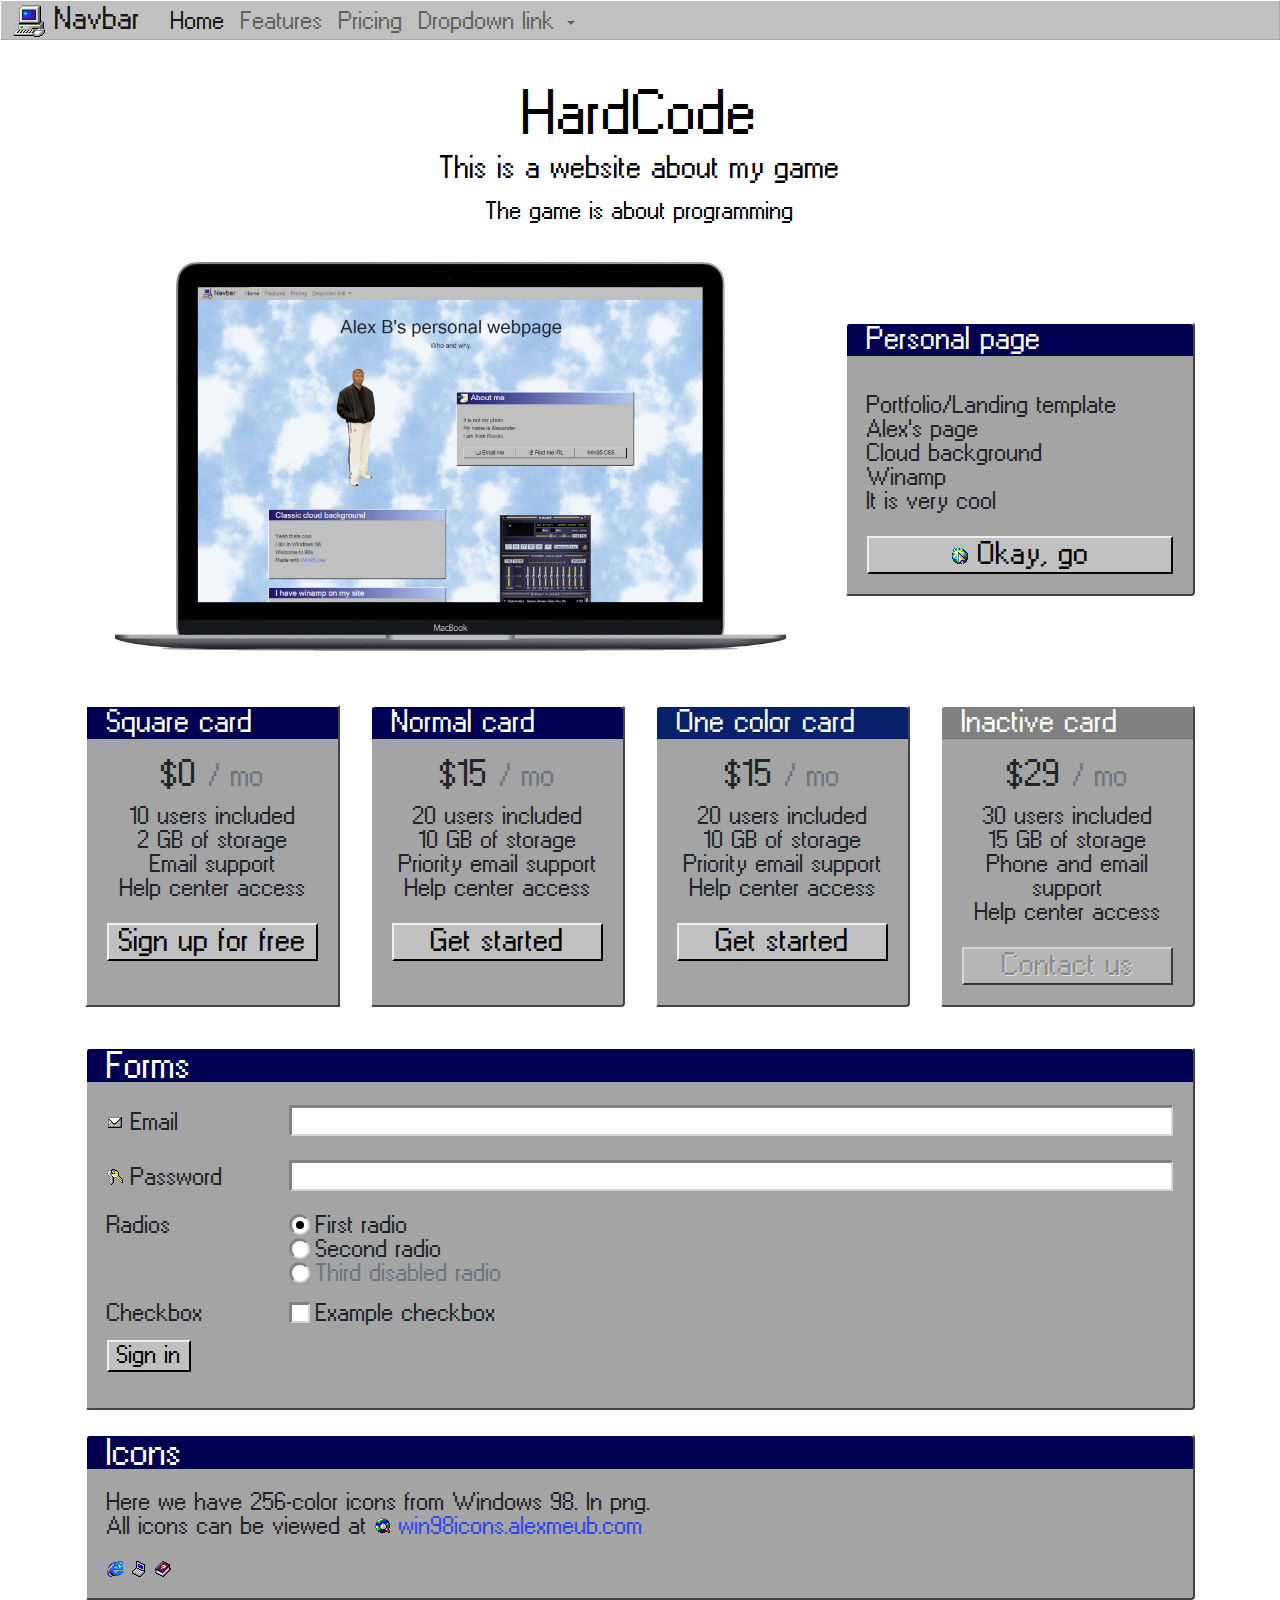
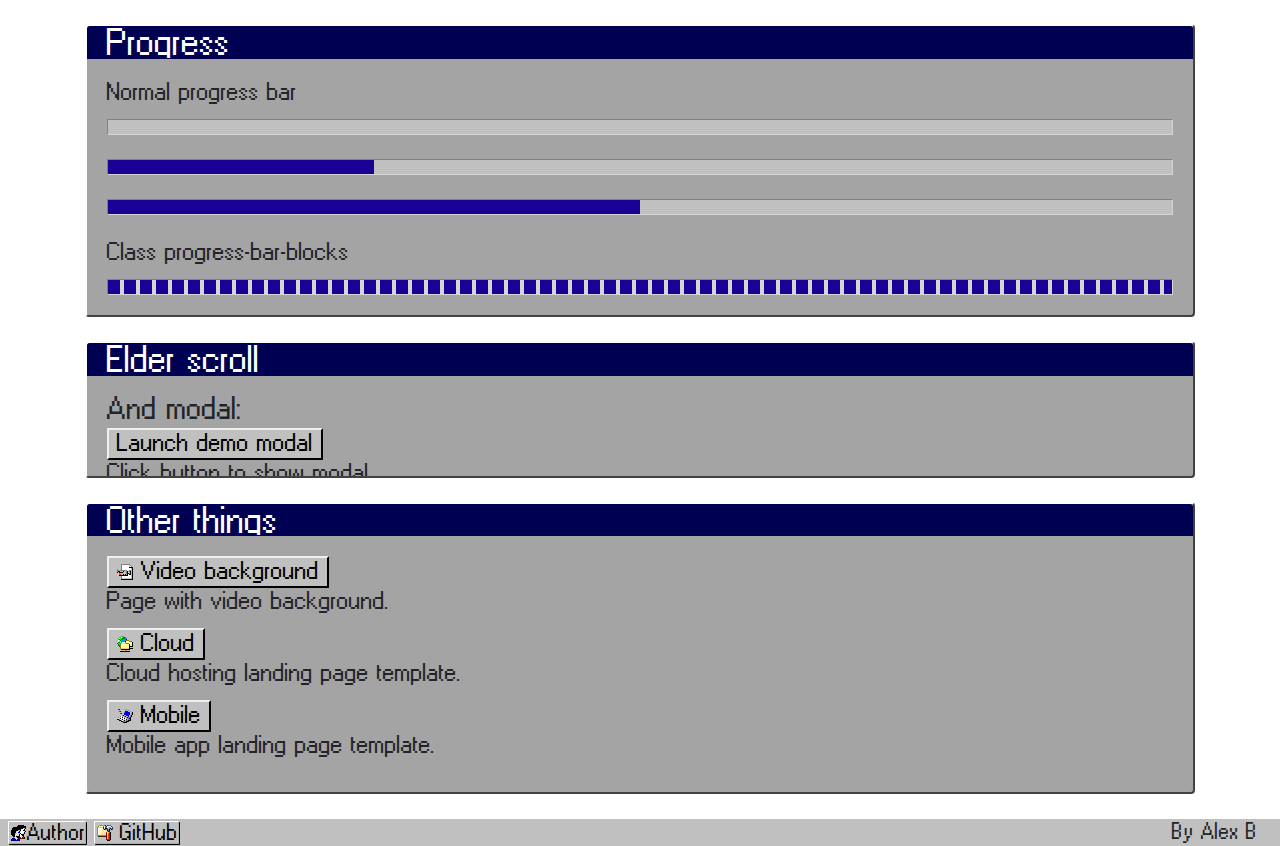
==== index.html @ d12cd376 "Began the creation" ====
<!DOCTYPE html>
<html lang="en" dir="ltr">

<head>
    <meta charset="utf-8">
    <title>HardCode</title>
    <meta name="viewport" content="width=device-width, minimum-scale=1.0" />
    <meta author="Alex B" />
    <meta property="og:image" content="assets/preview.png" />

    <link rel="shortcut icon" href="assets/icons/computer-3.png" type="image/png">

    <link rel="stylesheet" href="https://stackpath.bootstrapcdn.com/bootstrap/4.4.1/css/bootstrap.min.css" integrity="sha384-Vkoo8x4CGsO3+Hhxv8T/Q5PaXtkKtu6ug5TOeNV6gBiFeWPGFN9MuhOf23Q9Ifjh" crossorigin="anonymous">

    <link rel="stylesheet" type="text/css" href="assets/win95.css">


</head>

<body class="windows-scrollbar">

    <!-- Navbar -->
    <nav class="navbar navbar-expand-lg navbar-light navbar-95 ">
        <a class="navbar-brand" href="#">
            <img src="assets/icons/computer-3.png"> Navbar</a>
        <button class="navbar-toggler" type="button" data-toggle="collapse" data-target="#navbarNavDropdown" aria-controls="navbarNavDropdown" aria-expanded="false" aria-label="Toggle navigation">
            <span class="navbar-toggler-icon"></span>
        </button>
        <div class="collapse navbar-collapse" id="navbarNavDropdown">
            <ul class="navbar-nav">
                <li class="nav-item active">
                    <a class="nav-link" href="#">Home <span class="sr-only">(current)</span></a>
                </li>
                <li class="nav-item">
                    <a class="nav-link" href="#">Features</a>
                </li>
                <li class="nav-item">
                    <a class="nav-link" href="#">Pricing</a>
                </li>
                <li class="nav-item dropdown">
                    <a class="nav-link dropdown-toggle" href="#" id="navbarDropdownMenuLink" role="button" data-toggle="dropdown" aria-haspopup="true" aria-expanded="false">
                        Dropdown link
                    </a>
                    <div class="dropdown-menu" aria-labelledby="navbarDropdownMenuLink">
                        <a class="dropdown-item" href="#">Action</a>
                        <a class="dropdown-item" href="#">Another action</a>
                        <a class="dropdown-item" href="#">Something else here</a>
                    </div>
                </li>
            </ul>
        </div>
    </nav>

    <!-- Header -->

    <div class="pricing-header px-3 py-3 pt-md-5 pb-md-4 mx-auto text-center">
        <h1 class="mb-3">HardCode</h1>
        <p class="lead">This is a website about my game</p>
        <p>The game is about programming</p>
    </div>

    <!-- Not header -->

    <div class="container">
        <div class="row mb-5">
            <div class="col-md-8 text-center">
                <img src="assets/macbook-mockup.png" class="img-fluid">
            </div>
            <div class="col-md-4 my-auto">
                <div class="card">
                    <div class="card-header">
                        <h5 class="my-0 font-weight-normal mb-1">Personal page</h5>
                    </div>
                    <div class="card-body">
                        <ul class="list-unstyled mt-3 mb-4">
                            <li>Portfolio/Landing template</li>
                            <li>Alex's page</li>
                            <li>Cloud background</li>
                            <li>Winamp</li>
                            <li>It is very cool</li>
                        </ul>
                        <a href="personal_page.html" class="btn btn-lg btn-block"><img src="assets/icons/internet_connection_wiz-5.png" class="icon-16"> Okay, go</a>
                    </div>
                </div>
            </div>
        </div>
    </div>

    <!-- Bootstrap cards -->

    <div class="container" id="page-content">
        <div class="card-deck mb-3 text-center">
            <div class="card square mb-4">
                <div class="card-header">
                    <h5 class="my-0 font-weight-normal mb-1">Square card</h5>
                </div>
                <div class="card-body">
                    <h1 class="card-title pricing-card-title">$0 <small class="text-muted">/ mo</small></h1>
                    <ul class="list-unstyled mt-3 mb-4">
                        <li>10 users included</li>
                        <li>2 GB of storage</li>
                        <li>Email support</li>
                        <li>Help center access</li>
                    </ul>
                    <button type="button" class="btn btn-lg btn-block btn-outline-primary">Sign up for free</button>
                </div>
            </div>
            <div class="card mb-4">
                <div class="card-header">
                    <h5 class="my-0 font-weight-normal mb-1">Normal card</h5>
                </div>
                <div class="card-body">
                    <h1 class="card-title pricing-card-title">$15 <small class="text-muted">/ mo</small></h1>
                    <ul class="list-unstyled mt-3 mb-4">
                        <li>20 users included</li>
                        <li>10 GB of storage</li>
                        <li>Priority email support</li>
                        <li>Help center access</li>
                    </ul>
                    <button type="button" class="btn btn-lg btn-block btn-primary">Get started</button>
                </div>
            </div>
            <div class="card w95 mb-4">
                <div class="card-header">
                    <h5 class="my-0 font-weight-normal mb-1"> One color card</h5>
                </div>
                <div class="card-body">
                    <h1 class="card-title pricing-card-title">$15 <small class="text-muted">/ mo</small></h1>
                    <ul class="list-unstyled mt-3 mb-4">
                        <li>20 users included</li>
                        <li>10 GB of storage</li>
                        <li>Priority email support</li>
                        <li>Help center access</li>
                    </ul>
                    <button type="button" class="btn btn-lg btn-block btn-primary">Get started</button>
                </div>
            </div>
            <div class="card mb-4">
                <div class="card-header header-inactive">
                    <h5 class="my-0 font-weight-normal mb-1">Inactive card</h5>
                </div>
                <div class="card-body">
                    <h1 class="card-title pricing-card-title">$29 <small class="text-muted">/ mo</small></h1>
                    <ul class="list-unstyled mt-3 mb-4">
                        <li>30 users included</li>
                        <li>15 GB of storage</li>
                        <li>Phone and email support</li>
                        <li>Help center access</li>
                    </ul>
                    <button type="button" class="btn btn-lg btn-block btn-primary" disabled>Contact us</button>
                </div>
            </div>
        </div>
    </div>

    <!-- Forms -->

    <div class="container">
        <div class="card mb-4">
            <div class="card-header">
                <h4 class="my-0 font-weight-normal">Forms</h4>
            </div>
            <div class="card-body">
                <form>
                    <div class="form-group row">
                        <label for="inputEmail3" class="col-sm-2 col-form-label"><img src="assets/icons/envelope_closed-1.png" class="icon-16-4"> Email</label>
                        <div class="col-sm-10">
                            <input type="email" class="form-95" id="inputEmail3">
                        </div>
                    </div>
                    <div class="form-group row">
                        <label for="inputPassword3" class="col-sm-2 col-form-label"><img src="assets/icons/keys-0.png" class="icon-16-4"> Password</label>
                        <div class="col-sm-10">
                            <input type="password" class="form-95" id="inputPassword3">
                        </div>
                    </div>
                    <fieldset class="form-group">
                        <div class="row">
                            <legend class="col-form-label col-sm-2 pt-0">Radios</legend>
                            <div class="col-sm-10">
                                <div class="form-check">
                                    <input class="form-check-input" type="radio" name="gridRadios" id="gridRadios1" value="option1" checked>
                                    <label class="form-check-label" for="gridRadios1">
                                        First radio
                                    </label>
                                </div>
                                <div class="form-check">
                                    <input class="form-check-input" type="radio" name="gridRadios" id="gridRadios2" value="option2">
                                    <label class="form-check-label" for="gridRadios2">
                                        Second radio
                                    </label>
                                </div>
                                <div class="form-check disabled">
                                    <input class="form-check-input" type="radio" name="gridRadios" id="gridRadios3" value="option3" disabled>
                                    <label class="form-check-label" for="gridRadios3">
                                        Third disabled radio
                                    </label>
                                </div>
                            </div>
                        </div>
                    </fieldset>
                    <div class="form-group row">
                        <div class="col-sm-2">Checkbox</div>
                        <div class="col-sm-10">
                            <div class="form-check">
                                <input class="form-check-input" type="checkbox" id="gridCheck1">
                                <label class="form-check-label" for="gridCheck1">
                                    Example checkbox
                                </label>
                            </div>
                        </div>
                    </div>
                    <div class="form-group row">
                        <div class="col-sm-10">
                            <button type="submit" class="btn btn-primary">Sign in</button>
                        </div>
                    </div>
                </form>
            </div>
        </div>
    </div>

    <!-- Icons -->

    <div class="container">
        <div class="card mb-4">
            <div class="card-header">
                <h4 class="my-0 font-weight-normal">Icons</h4>
            </div>
            <div class="card-body">
                <p>Here we have 256-color icons from Windows 98. In png. <br>
                    All icons can be viewed at <a href="https://win98icons.alexmeub.com/"> <img src="assets/icons/search_web-1.png" class="icon-16-4"> win98icons.alexmeub.com</a></p>
                <img src="assets/icons/msie1-4.png">
                <img src="assets/icons/laptop_small-0.png">
                <img src="assets/icons/help_book_cool-1.png">
            </div>
        </div>
    </div>

    <!-- Progress -->

    <div class="container">
        <div class="card mb-4">
            <div class="card-header">
                <h4 class="my-0 font-weight-normal">Progress</h4>
            </div>
            <div class="card-body">
                <p>Normal progress bar</p>
                <div class="progress card">
                    <div class="progress-bar" role="progressbar" aria-valuenow="0" aria-valuemin="0" aria-valuemax="100"></div>
                </div>
                <br>
                <div class="progress">
                    <div class="progress-bar" role="progressbar" style="width: 25%" aria-valuenow="25" aria-valuemin="0" aria-valuemax="100"></div>
                </div>
                <br>
                <div class="progress">
                    <div class="progress-bar " role="progressbar" style="width: 50%" aria-valuenow="50" aria-valuemin="0" aria-valuemax="100"></div>
                </div>
                <br>
                <p>Class progress-bar-blocks</p>
                <div class="progress">
                    <div class="progress-bar progress-bar-blocks" role="progressbar" style="width: 100%" aria-valuenow="100" aria-valuemin="0" aria-valuemax="100"></div>
                </div>
            </div>
        </div>
    </div>

    <div class="container">
        <div class="card mb-4">
            <div class="card-header">
                <h4 class="my-0 font-weight-normal">Elder scroll</h4>
            </div>
            <div class="card-body windows-scrollbar" style="overflow-y: scroll; height:100px;">
                <h5>And modal:</h5>
                <!-- Button trigger modal -->
                <button type="button" class="btn btn-primary" data-toggle="modal" data-target="#exampleModal">
                    Launch demo modal
                </button>
                <p>Click button to show modal.</p>
            </div>
        </div>
    </div>



    <!-- Modal -->
    <div class="modal fade" id="exampleModal" tabindex="-1" role="dialog" aria-labelledby="exampleModalLabel" aria-hidden="true">
        <div class="modal-dialog" role="document">
            <div class="modal-content">
                <div class="modal-header">
                    <h5 class="modal-title" id="exampleModalLabel">Modal title</h5>
                    <button type="button" class="btn" data-dismiss="modal" aria-label="Close">
                        <span aria-hidden="true">&times;</span>
                    </button>
                </div>
                <div class="modal-body">
                    <img src="assets/confused_travolta.gif" class="img-fluid">
                </div>
                <div class="modal-footer">
                    <button type="button" class="btn btn-primary" data-dismiss="modal">Close</button>
                    <button type="button" class="btn btn-primary">Save changes</button>
                </div>
            </div>
        </div>
    </div>

    <!-- OTHER-->
    <div class="container">
        <div class="card mb-4">
            <div class="card-header">
                <h4 class="my-0 font-weight-normal">Other things</h4>
            </div>
            <div class="card-body">
                
                <a class="btn btn-primary " href="video-background.html">
                    <img src="assets/icons/video_-0.png" class="icon-16"> Video background
                </a>
                <p>Page with video background.</p>
				
				<a class="btn btn-primary " href="cloud.html">
                    <img src="assets/icons/world_network_directories-1.png" class="icon-16"> Cloud
                </a>
                <p>Cloud hosting landing page template.</p>
				
				<a class="btn btn-primary " href="mobile.html">
                    <img src="assets/icons/laptop_infrared-2.png" class="icon-16"> Mobile
                </a>
                <p>Mobile app landing page template.</p>
				

            </div>
        </div>
    </div>



    <!-- Footer -->
    <footer class="taskbar">
        <div class="row" style="margin-right: 0px;">
            <div class="col-8">
                <a href="//alex-b.me" class="btn start-button"><img src="assets/icons/users-1.png" class="icon-16">Author</a>
                <a href="https://github.com/AlexBSoft/win95.css" class="btn start-button"><img src="assets/icons/directory_folder_options-5.png" class="icon-16"> GitHub</a>
            </div>
            <div class="col-4 time">By Alex B</div>
        </div>

    </footer>

    <!-- Scripts -->
    <script src="https://code.jquery.com/jquery-3.4.1.slim.min.js" integrity="sha384-J6qa4849blE2+poT4WnyKhv5vZF5SrPo0iEjwBvKU7imGFAV0wwj1yYfoRSJoZ+n" crossorigin="anonymous"></script>
    <script src="https://cdn.jsdelivr.net/npm/popper.js@1.16.0/dist/umd/popper.min.js" integrity="sha384-Q6E9RHvbIyZFJoft+2mJbHaEWldlvI9IOYy5n3zV9zzTtmI3UksdQRVvoxMfooAo" crossorigin="anonymous"></script>
    <script src="https://stackpath.bootstrapcdn.com/bootstrap/4.4.1/js/bootstrap.min.js" integrity="sha384-wfSDF2E50Y2D1uUdj0O3uMBJnjuUD4Ih7YwaYd1iqfktj0Uod8GCExl3Og8ifwB6" crossorigin="anonymous"></script>
</body>

</html>
---- assets/win95.css ----
/*

    WIN95.CSS
    https://github.com/AlexBSoft/win95.css
    Author: Alex B (alex-b.me)
    License: MIT

    Version: 1.2.0
    06.12.2020

*/
html {
  position: relative;
  min-height: 100%;
}

/* 

Choosing a custom font

*/

@font-face {
    font-family: "RetroWin98";
    src: url("RetroWin98.woff") format("woff"),
         url("RetroWin98.woff2") format("woff2");
}
/*

Body styles

*/
body {
    /* font-family: "MS Sans Serif",Tahoma,Verdana,Segoe,sans-serif;  */
    font-family: "RetroWin98";
    
    background: rgb(255, 255, 255);
    color: rgb(0, 0, 0);
    padding-bottom: 28px;
}
.bg-cloud{
    background-image: url(clouds2.jpg);
    color:#212529;
}

/*

Link color

*/
a {
    color:#2d49eb;
    
}

/*

Header

*/
header {
  position: relative;
  background-color: black;
  height: 100vh;
  min-height: 25rem;
  width: 100%;
  overflow: hidden;
}
header video {
  position: absolute;
  top: 50%;
  left: 50%;
  min-width: 100%;
  min-height: 100%;
  width: auto;
  height: auto;
  z-index: 0;
  -ms-transform: translateX(-50%) translateY(-50%);
  -moz-transform: translateX(-50%) translateY(-50%);
  -webkit-transform: translateX(-50%) translateY(-50%);
  transform: translateX(-50%) translateY(-50%);
}
header .container {
  position: relative;
  z-index: 2;
}
/*

Scrollbar (only chrome & safari)

*/
::-webkit-scrollbar {
  width: 12px;
}
::-webkit-scrollbar-button:end:increment,::-webkit-scrollbar-button:start:decrement {
    display: block
}
::-webkit-scrollbar-button:vertical:end:decrement,::-webkit-scrollbar-button:vertical:start:increment {
    display: none
}
::-webkit-scrollbar-button:vertical:increment {
    width: 18px;
    background: silver url(combo.png) no-repeat 50%;
    height: 18px;
    margin: 1px 1px 1px 10px;
    -webkit-transform: rotateX(-90deg);
    transform: rotateX(-90deg);
    -webkit-transform: rotateY(-90deg);
    transform: rotateY(-90deg);
    border: 1px outset #fff;
    border-shadow: 1px 1px #000;
}
::-webkit-scrollbar-button:vertical:decrement {
    width: 11px;
    background: silver url(comboup.png) no-repeat 50%;
    height: 16px;
    margin: 1px 1px 1px 10px;
    transform: rotateX(180deg);
    -webkit-transform: rotateY(180deg);
    border: 1px outset #fff;
    border-shadow: 1px 1px #000
}
::-webkit-scrollbar-track{
    background-image: url(background.bmp)
}
::-webkit-scrollbar-thumb:vertical {
    border: 1px outset #fff;
    border-shadow: 1px 1px #000;
    height: 40px;
    background-color: silver
}
::-webkit-scrollbar-corner:vertical {
    background-color: #000
}
:-webkit-scrollbar-button:start:decrement,::-webkit-scrollbar-button:end:increment {
    display: block
}
::-webkit-scrollbar-button:horizontal:end:decrement,::-webkit-scrollbar-button:horizontal:start:increment {
    display: none
}
::-webkit-scrollbar-button:horizontal:increment {
    background: silver url(comboright.png) no-repeat 50%;
    -webkit-transform: rotateX(-90deg);
    transform: rotateX(-90deg);
    -webkit-transform: rotateY(-90deg);
    transform: rotateY(-90deg)
}
::-webkit-scrollbar-button:horizontal:decrement,::-webkit-scrollbar-button:horizontal:increment {
    width: 18px;
    height: 18px;
    margin: 1px 1px 1px 10px;
    border: 1px outset #fff;
    border-shadow: 1px 1px #000
}
::-webkit-scrollbar-button:horizontal:decrement {
    background: silver url(comboleft.png) no-repeat 50%;
    transform: rotateX(180deg);
    -webkit-transform: rotateY(180deg)
}
::-webkit-scrollbar-track-piece {
    margin: 1px;
}
::-webkit-scrollbar-thumb:horizontal {
    border: 1px outset #fff;
    border-shadow: 1px 1px #000;
    height: 40px;
    background-color: silver
}

/*

    Button styles

*/
.btn{
    border-width: 2px;
    border-style: outset;
    border-color: buttonface;
    border-right-color: #424242;
    border-bottom-color: #424242;
    background: silver;
    color: black;
    padding: 0 0 4px;
    border-radius: 1px;
}
.btn:hover {
    border: 2px inset #fff;
    background: silver;
    color: #424242;
    box-shadow: -1px -1px #000;
}
.btn:focus {
    border: 2px inset #fff !important;
    background: silver;
    color: #424242;
    box-shadow: -1px -1px #000 !important;
    outline: 0 !important;
    background: url(background.bmp);
}
.btn:active {
    border: 2px inset #fff !important;
    color: #424242;
    box-shadow: -1px -1px #000 !important;
    outline: 0 !important;
    background: url(background.bmp);
}

.btn-primary{
    padding-left: 8px;
    padding-right: 8px;
}
button:focus{
    outline: 1px dotted;
}
.btn.disabled,.btn:disabled{
    cursor: default;
    background-color: silver;
    border-style: outset;
    border-color: buttonface;
    border-right-color: #424242;
    border-bottom-color: #424242;
    color: grey;
    text-shadow: 1px 1px #fff;
}

/*

CARDS

*/
.card{
    border: solid;
    border-width: 2px;
    border-bottom-color: #424242;
    border-right-color: #424242;
    border-left-color: #fff;
    border-top-color: #fff;
    background: rgb(164, 164, 164);
    color:#212529;
    
}
.card.square{
    border-radius: 0px;
}
.card.square .card-header{
    border-radius: 0px;
}
.card.w95 .card-header{
    background: #08216b;

    
    /* OR #000082 is better?*/
}
.card-header{
    /* background: -webkit-linear-gradient(left,#08216b,#a5cef7); */
    background: rgb(0, 0, 82);
    color: #fff;
    display: block;
    white-space: nowrap;
    overflow: hidden;
    text-overflow: ellipsis;
    padding-top: 2px;
    padding-bottom: 1px;
    text-align: left;
    
}
.card-header.icon{
    padding-left: 4px;
}
.header-inactive{
    background: gray !important;
}
.card-title{
    font-size: x-large;
    
}

/*

LIST GROUPS

*/
.list-group{
    border: solid;
    border-width: 2px;
    border-bottom-color: #424242;
    border-right-color: #424242;
    border-left-color: #fff;
    border-top-color: #fff;
    background: silver;
    color:#212529;
}
.list-group-item{
    position: relative;
    display: block;
    background: transparent;
    color: #212529;
}
.list-group-item-primary{
    color: white;
    background: -webkit-linear-gradient(left,#08216b,#a5cef7);
}
.list-group-item-action:hover {
    color: #08216b;
}

/*

NAVBAR

*/
.navbar-95{
    
    background: silver;
    margin: 0;
    border: 1px outset #fff;
    min-height: 40px;
    padding: 0 6px;
    color:#212529;
}

.navbar-brand{
    color:#212529;
    padding: 0 6px;
}
.nav-link{
    text-decoration: none;
    display: inline-block;
    padding: 0 9px;
    color:#212529;
}
.dropdown-menu{
    display: none;
    min-width: 119px;
    padding: 0 0 2px;
    margin-left: 12px;
    font-size: 12px;
    list-style-type: none;
    background: silver;
    border: 1.8px outset #fff;
    border-radius: 0;
    -webkit-box-shadow: 1.5px 1.5px #000;
    box-shadow: 1.5px 1.5px #000;
}
.dropdown-item{
    padding: 1px 0 1px 2px;
}
.dropdown-item:hover{
    color:#08216b;
}
.navbar-light .navbar-toggler.collapsed .navbar-toggler-icon {
    width: 32px;
    background: url(icons/directory_closed_cool-5.png);
}
.navbar-light .navbar-toggler .navbar-toggler-icon {
    width: 32px;
    background: url(icons/directory_open_cool-5.png);
}
.navbar-toggler{
    width: auto;
}
/*

FOOTER

*/
.taskbar{
    cursor: default;
    background-color: silver;
    margin: 16px 0 0 0;
    padding: 0 8px;
    position: static;
    bottom: 0;
    border-top: 2px outset #fff;
    z-index: 228;
    width: 100%;
    margin-right: 0px;
    position: absolute;
    bottom: 0;
}
.taskbar .start-button {
    cursor: default;
    display: inline-block;
    border: 1px outset #fff;
    padding: 0 0 0 2px;
    box-shadow: 1px 1px #000;
    margin-bottom: 2px;
    font-size: 14px;
}
.taskbar .time {
    color:#212529;
    margin-top: 2px;
   
    text-align: right;
    font-size: 14px;
    margin-right: 0px;
}
#page-content {
    flex: 1 0 auto;
}
/*

ICONS

*/
.icon-16{
    margin-bottom:2px;
    max-height: 16px;
}
.icon-16-4{
    margin-bottom:4px;
    max-height: 16px;
}
/*

FORMS

*/
.form-95 {
    width: 100%;
    border: 2px inset #d5d5d5;
    color: #424242;
    background: #fff;
    box-shadow: -1px -1px 0 0 #828282;
    margin-top: 4px;
    padding-left:2px;
}
.bootstrap-select,
textarea:focus, 
textarea.form-control:focus, 
input.form-control:focus, 
input[type=text]:focus, 
input[type=password]:focus, 
input[type=email]:focus, 
input[type=number]:focus, 
[type=text].form-control:focus, 
[type=password].form-control:focus, 
[type=email].form-control:focus, 
[type=tel].form-control:focus, 
[contenteditable].form-control:focus {
    outline: 0 !important;
}
input[type="radio"],input[type="checkbox"] {
  position: absolute;
  left: -9999px;
}

.form-check-label::before, .form-check-label::after {
  content: '';
  position: absolute;
  top: 0;
  left: 0;
}
.form-check-label{
    margin-left: 6px;
}


input[type="radio"] + .form-check-label::before,
input[type="radio"] + .form-check-label::after {
  border-radius: 50%;
}

.form-check-label::before {
    height: 20px;
    width:20px;
    top: 3px;
    padding-right: 2px;
    border: 2px inset #d5d5d5;
    background: white;
    box-shadow: -1px -1px 0 0 #828282;
}
input[type="radio"] + .form-check-label::after {
  display: none;
  width: 8px;
  height: 8px;
  margin: 6px;
  top: 3px;
  background: black;
}
input[type="checkbox"] + .form-check-label::after {
    display: none;
    background-image: url("data:image/svg+xml,%3csvg xmlns='http://www.w3.org/2000/svg' viewBox='0 0 8 8'%3e%3cpath fill='%23000' d='M6.564.75l-3.59 3.612-1.538-1.55L0 4.26 2.974 7.25 8 2.193z'/%3e%3c/svg%3e");
    width: 12px;
    height: 12px;
    margin: 4px;  
    top: 3px;
}
input:checked + .form-check-label::after {
  display: block;
}
/*

Progress bar

*/
.progress{
    height: 1rem;
    overflow: hidden;
    font-size: .75rem;
    background-color: silver;
    border-radius: 0rem;
    border: 1px inset #d5d5d5;
    color: #424242;
}
.progress-bar{
    display: -webkit-box;
    display: -ms-flexbox;
    display: flex;
    -webkit-box-orient: vertical;
    -webkit-box-direction: normal;
    -ms-flex-direction: column;
    flex-direction: column;
    -webkit-box-pack: center;
    -ms-flex-pack: center;
    justify-content: center;
    color: #fff;
    text-align: center;
    background-color: #1a0094;
    transition: width .6s ease;
}
.progress-bar-blocks{
    background-image: linear-gradient(90deg,transparent 75%,#d5d5d5 25%);
    background-size: 1rem 1rem;
}

/*

TABS

*/
.tab-content {
    background: silver;
    border: solid;
    border-width: 2px;
    border-bottom-color: #424242;
    border-right-color: #424242;
    border-left-color: #fff;
    border-top-color: silver;
    padding: 1rem 1.4rem;
}
.nav-tabs {
    border-bottom: 2px solid white;
}
.nav-tabs .nav-item {
    position: relative;
    margin-bottom: 0;
    background: #c0c0c0;
    color: black;
    border-top-left-radius: 4px;
    border-top-right-radius: 4px;
    border-right: 1px solid #5A5A5A;
    box-sizing: border-box;
}
.nav-tabs .nav-item .nav-link {
    color: black;
    padding: .2rem 1.8rem;
    box-sizing: border-box;
    transform: none;
}
.nav-tabs .nav-item .nav-link.active {
    position: relative;
    background: #c0c0c0;
}
.nav-tabs .nav-item:not(:first-child) .nav-link.active {
    border-left: 1px solid #5A5A5A;
}
.nav-tabs .nav-item:first-child{
    border-left: 2px solid white;
}
.nav-tabs .nav-item .nav-link.active:after {
    content: '';
    display: block;
    width: 100%;
    height: 2px;
    position: absolute;
    left: 0;
    bottom: -2px;
    background: #c0c0c0;
}
.nav-tabs .nav-link {
    border: 0;
    padding: 1rem 1rem;
}

/*

MODAL
TODO: make it draggable;

*/
.modal-content{
    box-shadow: 1px 1px 0 0 #424242;
    border: 1px solid #fff;
    border-right-color: #848484;
    border-bottom-color: #848484;
    background: silver;
    padding: 2px;
}
.modal-header{
    height: 32px;
    background: -webkit-linear-gradient(left,#08216b,#a5cef7)!important;
    color:white;
    padding-top: 0px;
    padding-bottom: 0px;
    padding-left: 6px;
    padding-right: 6px;
}
.modal-header .btn{
    margin-top: 5px;
    padding-bottom: 10px;
    height: 22px;
    width: 22px;
}
.modal-header .btn span{
    position: absolute;
    top: 6px;
    right: 14px;
}
.modal-title{
    padding-top: 2px;
    padding-bottom: 1px;
}
.modal-footer{
    padding: 6px;
}

/*

TABLES

*/
.table{
    background: white;
    border-color: #c0c0c0;
}
.table-bordered{
    border: 1px solid #c0c0c0;
}
.table-bordered td, .table-bordered th {
    border: 1px solid #c0c0c0;
}
.table td, .table th {
    padding: .75rem;
    vertical-align: top;
    border-top: 1px solid #c0c0c0;
}
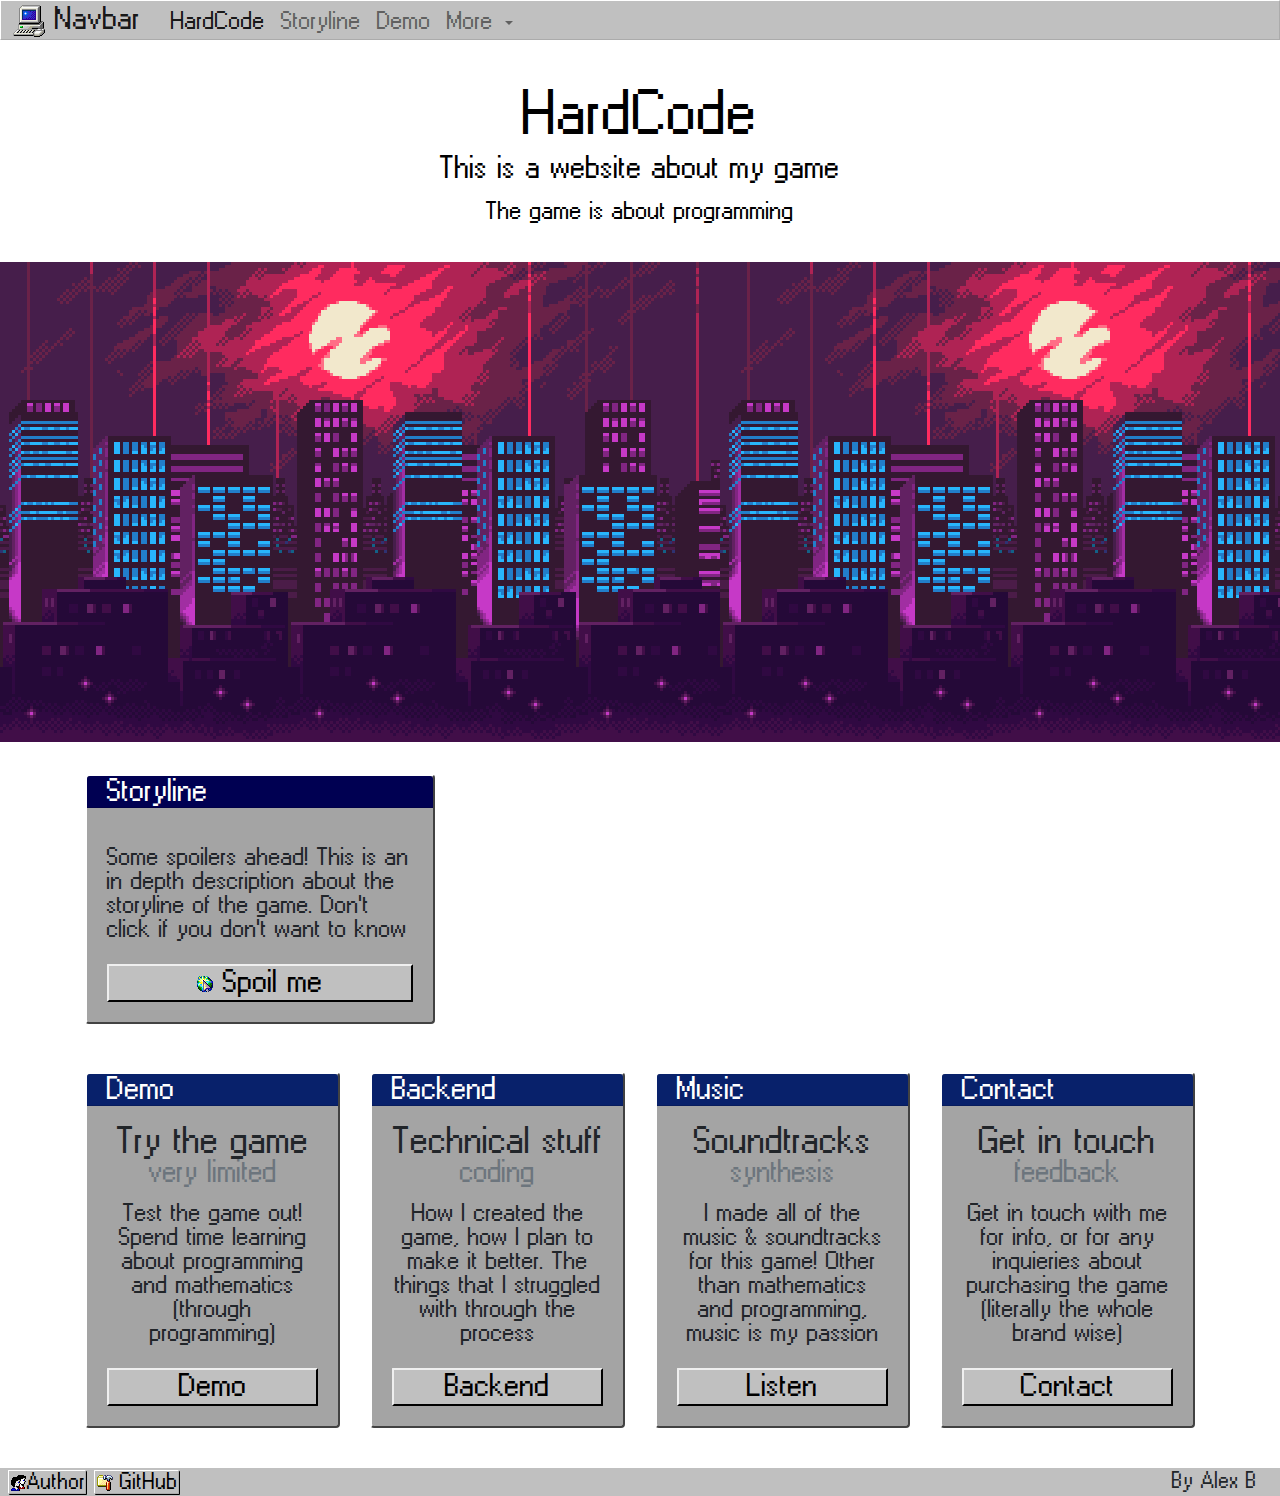
==== commit 15a9d3e6: "update" ====
--- a/index.html
+++ b/index.html
@@ -14,14 +14,13 @@
 
     <link rel="stylesheet" type="text/css" href="assets/win95.css">
 
-
 </head>
 
 <body class="windows-scrollbar">
 
     <!-- Navbar -->
     <nav class="navbar navbar-expand-lg navbar-light navbar-95 ">
-        <a class="navbar-brand" href="#">
+        <a class="navbar-brand" href="index.html">
             <img src="assets/icons/computer-3.png"> Navbar</a>
         <button class="navbar-toggler" type="button" data-toggle="collapse" data-target="#navbarNavDropdown" aria-controls="navbarNavDropdown" aria-expanded="false" aria-label="Toggle navigation">
             <span class="navbar-toggler-icon"></span>
@@ -29,27 +28,29 @@
         <div class="collapse navbar-collapse" id="navbarNavDropdown">
             <ul class="navbar-nav">
                 <li class="nav-item active">
-                    <a class="nav-link" href="#">Home <span class="sr-only">(current)</span></a>
+                    <a class="nav-link" href="index.html">HardCode <span class="sr-only">(current)</span></a>
                 </li>
                 <li class="nav-item">
-                    <a class="nav-link" href="#">Features</a>
+                    <a class="nav-link" href="#">Storyline</a>
                 </li>
                 <li class="nav-item">
-                    <a class="nav-link" href="#">Pricing</a>
+                    <a class="nav-link" href="#">Demo</a>
                 </li>
                 <li class="nav-item dropdown">
                     <a class="nav-link dropdown-toggle" href="#" id="navbarDropdownMenuLink" role="button" data-toggle="dropdown" aria-haspopup="true" aria-expanded="false">
-                        Dropdown link
+                        More
                     </a>
                     <div class="dropdown-menu" aria-labelledby="navbarDropdownMenuLink">
-                        <a class="dropdown-item" href="#">Action</a>
-                        <a class="dropdown-item" href="#">Another action</a>
-                        <a class="dropdown-item" href="#">Something else here</a>
+                        <a class="dropdown-item" href="#">About</a>
+                        <a class="dropdown-item" href="#">Backend</a>
+                        <a class="dropdown-item" href="#">Music</a>
+                        <a class="dropdown-item" href="#">Contact</a>
                     </div>
                 </li>
             </ul>
         </div>
     </nav>
+    
 
     <!-- Header -->
 
@@ -58,31 +59,35 @@
         <p class="lead">This is a website about my game</p>
         <p>The game is about programming</p>
     </div>
-
+    <div class="container-other">
+        <div class="sliding-background"></div>
+    </div>
     <!-- Not header -->
 
     <div class="container">
         <div class="row mb-5">
-            <div class="col-md-8 text-center">
+            <!-- <div class="col-md-8 text-center">
                 <img src="assets/macbook-mockup.png" class="img-fluid">
-            </div>
+            </div> -->
+
             <div class="col-md-4 my-auto">
                 <div class="card">
                     <div class="card-header">
-                        <h5 class="my-0 font-weight-normal mb-1">Personal page</h5>
+                        <h5 class="my-0 font-weight-normal mb-1">Storyline</h5>
                     </div>
                     <div class="card-body">
                         <ul class="list-unstyled mt-3 mb-4">
-                            <li>Portfolio/Landing template</li>
-                            <li>Alex's page</li>
-                            <li>Cloud background</li>
-                            <li>Winamp</li>
-                            <li>It is very cool</li>
+                            <p>
+                                Some spoilers ahead! This is an in depth description
+                                about the storyline of the game. Don't click if you
+                                don't want to know
+                            </p> 
                         </ul>
-                        <a href="personal_page.html" class="btn btn-lg btn-block"><img src="assets/icons/internet_connection_wiz-5.png" class="icon-16"> Okay, go</a>
+                        <a href="storyline.html" class="btn btn-lg btn-block"><img src="assets/icons/internet_connection_wiz-5.png" class="icon-16"> Spoil me</a>
                     </div>
                 </div>
             </div>
+            
         </div>
     </div>
 
@@ -90,250 +95,78 @@
 
     <div class="container" id="page-content">
         <div class="card-deck mb-3 text-center">
-            <div class="card square mb-4">
+
+            <div class="card w95 mb-4">
                 <div class="card-header">
-                    <h5 class="my-0 font-weight-normal mb-1">Square card</h5>
+                    <h5 class="my-0 font-weight-normal mb-1">Demo</h5>
                 </div>
                 <div class="card-body">
-                    <h1 class="card-title pricing-card-title">$0 <small class="text-muted">/ mo</small></h1>
+                    <h1 class="card-title pricing-card-title">Try the game <small class="text-muted">very limited</small></h1>
                     <ul class="list-unstyled mt-3 mb-4">
-                        <li>10 users included</li>
-                        <li>2 GB of storage</li>
-                        <li>Email support</li>
-                        <li>Help center access</li>
+                        <p>
+                            Test the game out! Spend time learning about programming
+                            and mathematics (through programming)
+                        </p>
                     </ul>
-                    <button type="button" class="btn btn-lg btn-block btn-outline-primary">Sign up for free</button>
+                    <a href="storyline.html" class="btn btn-lg btn-block btn-primary">Demo</a>
                 </div>
             </div>
-            <div class="card mb-4">
+
+            <div class="card w95 mb-4">
                 <div class="card-header">
-                    <h5 class="my-0 font-weight-normal mb-1">Normal card</h5>
+                    <h5 class="my-0 font-weight-normal mb-1">Backend</h5>
                 </div>
                 <div class="card-body">
-                    <h1 class="card-title pricing-card-title">$15 <small class="text-muted">/ mo</small></h1>
+                    <h1 class="card-title pricing-card-title">Technical stuff <small class="text-muted">coding</small></h1>
                     <ul class="list-unstyled mt-3 mb-4">
-                        <li>20 users included</li>
-                        <li>10 GB of storage</li>
-                        <li>Priority email support</li>
-                        <li>Help center access</li>
+                        <p>
+                            How I created the game, how I plan to make it better.
+                            The things that I struggled with through the process
+                        </p>
                     </ul>
-                    <button type="button" class="btn btn-lg btn-block btn-primary">Get started</button>
+                    <a href="backend.html" class="btn btn-lg btn-block btn-primary">Backend</a>
                 </div>
             </div>
+
+
             <div class="card w95 mb-4">
                 <div class="card-header">
-                    <h5 class="my-0 font-weight-normal mb-1"> One color card</h5>
+                    <h5 class="my-0 font-weight-normal mb-1">Music</h5>
                 </div>
                 <div class="card-body">
-                    <h1 class="card-title pricing-card-title">$15 <small class="text-muted">/ mo</small></h1>
+                    <h1 class="card-title pricing-card-title">Soundtracks <small class="text-muted">synthesis</small></h1>
                     <ul class="list-unstyled mt-3 mb-4">
-                        <li>20 users included</li>
-                        <li>10 GB of storage</li>
-                        <li>Priority email support</li>
-                        <li>Help center access</li>
+                        <p>
+                            I made all of the music & soundtracks for this game! 
+                            Other than mathematics and programming, music is my passion
+                        </p>
                     </ul>
-                    <button type="button" class="btn btn-lg btn-block btn-primary">Get started</button>
+                    <a href="soundtracks.html" class="btn btn-lg btn-block btn-primary">Listen</a>
                 </div>
             </div>
-            <div class="card mb-4">
-                <div class="card-header header-inactive">
-                    <h5 class="my-0 font-weight-normal mb-1">Inactive card</h5>
+
+
+            <div class="card w95 mb-4">
+                <div class="card-header">
+                    <h5 class="my-0 font-weight-normal mb-1">Contact</h5>
                 </div>
                 <div class="card-body">
-                    <h1 class="card-title pricing-card-title">$29 <small class="text-muted">/ mo</small></h1>
+                    <h1 class="card-title pricing-card-title">Get in touch <small class="text-muted">feedback</small></h1>
                     <ul class="list-unstyled mt-3 mb-4">
-                        <li>30 users included</li>
-                        <li>15 GB of storage</li>
-                        <li>Phone and email support</li>
-                        <li>Help center access</li>
+                        <p>
+                            Get in touch with me for info, or for any
+                            inquieries about purchasing the game 
+                            (literally the whole brand wise) <br>
+                        </p>
                     </ul>
-                    <button type="button" class="btn btn-lg btn-block btn-primary" disabled>Contact us</button>
+                    <a href="contact.html" class="btn btn-lg btn-block btn-primary">Contact</a>
                 </div>
             </div>
-        </div>
-    </div>
-
-    <!-- Forms -->
-
-    <div class="container">
-        <div class="card mb-4">
-            <div class="card-header">
-                <h4 class="my-0 font-weight-normal">Forms</h4>
-            </div>
-            <div class="card-body">
-                <form>
-                    <div class="form-group row">
-                        <label for="inputEmail3" class="col-sm-2 col-form-label"><img src="assets/icons/envelope_closed-1.png" class="icon-16-4"> Email</label>
-                        <div class="col-sm-10">
-                            <input type="email" class="form-95" id="inputEmail3">
-                        </div>
-                    </div>
-                    <div class="form-group row">
-                        <label for="inputPassword3" class="col-sm-2 col-form-label"><img src="assets/icons/keys-0.png" class="icon-16-4"> Password</label>
-                        <div class="col-sm-10">
-                            <input type="password" class="form-95" id="inputPassword3">
-                        </div>
-                    </div>
-                    <fieldset class="form-group">
-                        <div class="row">
-                            <legend class="col-form-label col-sm-2 pt-0">Radios</legend>
-                            <div class="col-sm-10">
-                                <div class="form-check">
-                                    <input class="form-check-input" type="radio" name="gridRadios" id="gridRadios1" value="option1" checked>
-                                    <label class="form-check-label" for="gridRadios1">
-                                        First radio
-                                    </label>
-                                </div>
-                                <div class="form-check">
-                                    <input class="form-check-input" type="radio" name="gridRadios" id="gridRadios2" value="option2">
-                                    <label class="form-check-label" for="gridRadios2">
-                                        Second radio
-                                    </label>
-                                </div>
-                                <div class="form-check disabled">
-                                    <input class="form-check-input" type="radio" name="gridRadios" id="gridRadios3" value="option3" disabled>
-                                    <label class="form-check-label" for="gridRadios3">
-                                        Third disabled radio
-                                    </label>
-                                </div>
-                            </div>
-                        </div>
-                    </fieldset>
-                    <div class="form-group row">
-                        <div class="col-sm-2">Checkbox</div>
-                        <div class="col-sm-10">
-                            <div class="form-check">
-                                <input class="form-check-input" type="checkbox" id="gridCheck1">
-                                <label class="form-check-label" for="gridCheck1">
-                                    Example checkbox
-                                </label>
-                            </div>
-                        </div>
-                    </div>
-                    <div class="form-group row">
-                        <div class="col-sm-10">
-                            <button type="submit" class="btn btn-primary">Sign in</button>
-                        </div>
-                    </div>
-                </form>
-            </div>
-        </div>
-    </div>
-
-    <!-- Icons -->
-
-    <div class="container">
-        <div class="card mb-4">
-            <div class="card-header">
-                <h4 class="my-0 font-weight-normal">Icons</h4>
-            </div>
-            <div class="card-body">
-                <p>Here we have 256-color icons from Windows 98. In png. <br>
-                    All icons can be viewed at <a href="https://win98icons.alexmeub.com/"> <img src="assets/icons/search_web-1.png" class="icon-16-4"> win98icons.alexmeub.com</a></p>
-                <img src="assets/icons/msie1-4.png">
-                <img src="assets/icons/laptop_small-0.png">
-                <img src="assets/icons/help_book_cool-1.png">
-            </div>
-        </div>
-    </div>
-
-    <!-- Progress -->
-
-    <div class="container">
-        <div class="card mb-4">
-            <div class="card-header">
-                <h4 class="my-0 font-weight-normal">Progress</h4>
-            </div>
-            <div class="card-body">
-                <p>Normal progress bar</p>
-                <div class="progress card">
-                    <div class="progress-bar" role="progressbar" aria-valuenow="0" aria-valuemin="0" aria-valuemax="100"></div>
-                </div>
-                <br>
-                <div class="progress">
-                    <div class="progress-bar" role="progressbar" style="width: 25%" aria-valuenow="25" aria-valuemin="0" aria-valuemax="100"></div>
-                </div>
-                <br>
-                <div class="progress">
-                    <div class="progress-bar " role="progressbar" style="width: 50%" aria-valuenow="50" aria-valuemin="0" aria-valuemax="100"></div>
-                </div>
-                <br>
-                <p>Class progress-bar-blocks</p>
-                <div class="progress">
-                    <div class="progress-bar progress-bar-blocks" role="progressbar" style="width: 100%" aria-valuenow="100" aria-valuemin="0" aria-valuemax="100"></div>
-                </div>
-            </div>
-        </div>
-    </div>
-
-    <div class="container">
-        <div class="card mb-4">
-            <div class="card-header">
-                <h4 class="my-0 font-weight-normal">Elder scroll</h4>
-            </div>
-            <div class="card-body windows-scrollbar" style="overflow-y: scroll; height:100px;">
-                <h5>And modal:</h5>
-                <!-- Button trigger modal -->
-                <button type="button" class="btn btn-primary" data-toggle="modal" data-target="#exampleModal">
-                    Launch demo modal
-                </button>
-                <p>Click button to show modal.</p>
-            </div>
-        </div>
-    </div>
 
 
 
-    <!-- Modal -->
-    <div class="modal fade" id="exampleModal" tabindex="-1" role="dialog" aria-labelledby="exampleModalLabel" aria-hidden="true">
-        <div class="modal-dialog" role="document">
-            <div class="modal-content">
-                <div class="modal-header">
-                    <h5 class="modal-title" id="exampleModalLabel">Modal title</h5>
-                    <button type="button" class="btn" data-dismiss="modal" aria-label="Close">
-                        <span aria-hidden="true">&times;</span>
-                    </button>
-                </div>
-                <div class="modal-body">
-                    <img src="assets/confused_travolta.gif" class="img-fluid">
-                </div>
-                <div class="modal-footer">
-                    <button type="button" class="btn btn-primary" data-dismiss="modal">Close</button>
-                    <button type="button" class="btn btn-primary">Save changes</button>
-                </div>
-            </div>
         </div>
     </div>
-
-    <!-- OTHER-->
-    <div class="container">
-        <div class="card mb-4">
-            <div class="card-header">
-                <h4 class="my-0 font-weight-normal">Other things</h4>
-            </div>
-            <div class="card-body">
-                
-                <a class="btn btn-primary " href="video-background.html">
-                    <img src="assets/icons/video_-0.png" class="icon-16"> Video background
-                </a>
-                <p>Page with video background.</p>
-				
-				<a class="btn btn-primary " href="cloud.html">
-                    <img src="assets/icons/world_network_directories-1.png" class="icon-16"> Cloud
-                </a>
-                <p>Cloud hosting landing page template.</p>
-				
-				<a class="btn btn-primary " href="mobile.html">
-                    <img src="assets/icons/laptop_infrared-2.png" class="icon-16"> Mobile
-                </a>
-                <p>Mobile app landing page template.</p>
-				
-
-            </div>
-        </div>
-    </div>
-
-
 
     <!-- Footer -->
     <footer class="taskbar">
--- a/assets/win95.css
+++ b/assets/win95.css
@@ -38,10 +38,7 @@
     color: rgb(0, 0, 0);
     padding-bottom: 28px;
 }
-.bg-cloud{
-    background-image: url(clouds2.jpg);
-    color:#212529;
-}
+
 
 /*
 
@@ -84,6 +81,35 @@
   position: relative;
   z-index: 2;
 }
+
+.bg-cloud{
+    background: url(clouds2.jpg) repeat-x;
+    color:#212529;
+    height: 100%;
+}
+.container-other {
+    overflow: hidden;
+  }
+  
+.sliding-background {
+    background: url("scrolling-background.png") repeat-x;
+    height: 512px;
+    width: 5076px;
+    animation: slide 60s linear infinite;
+
+}
+
+@keyframes slide {
+    0% {
+      transform: translate3d(0, 0, 0);
+    }
+    100% {
+      transform: translate3d(-1692px, 0, 0); /* The image width */
+    }
+}
+
+
+
 /*
 
 Scrollbar (only chrome & safari)
@@ -182,6 +208,7 @@
     color: black;
     padding: 0 0 4px;
     border-radius: 1px;
+
 }
 .btn:hover {
     border: 2px inset #fff;
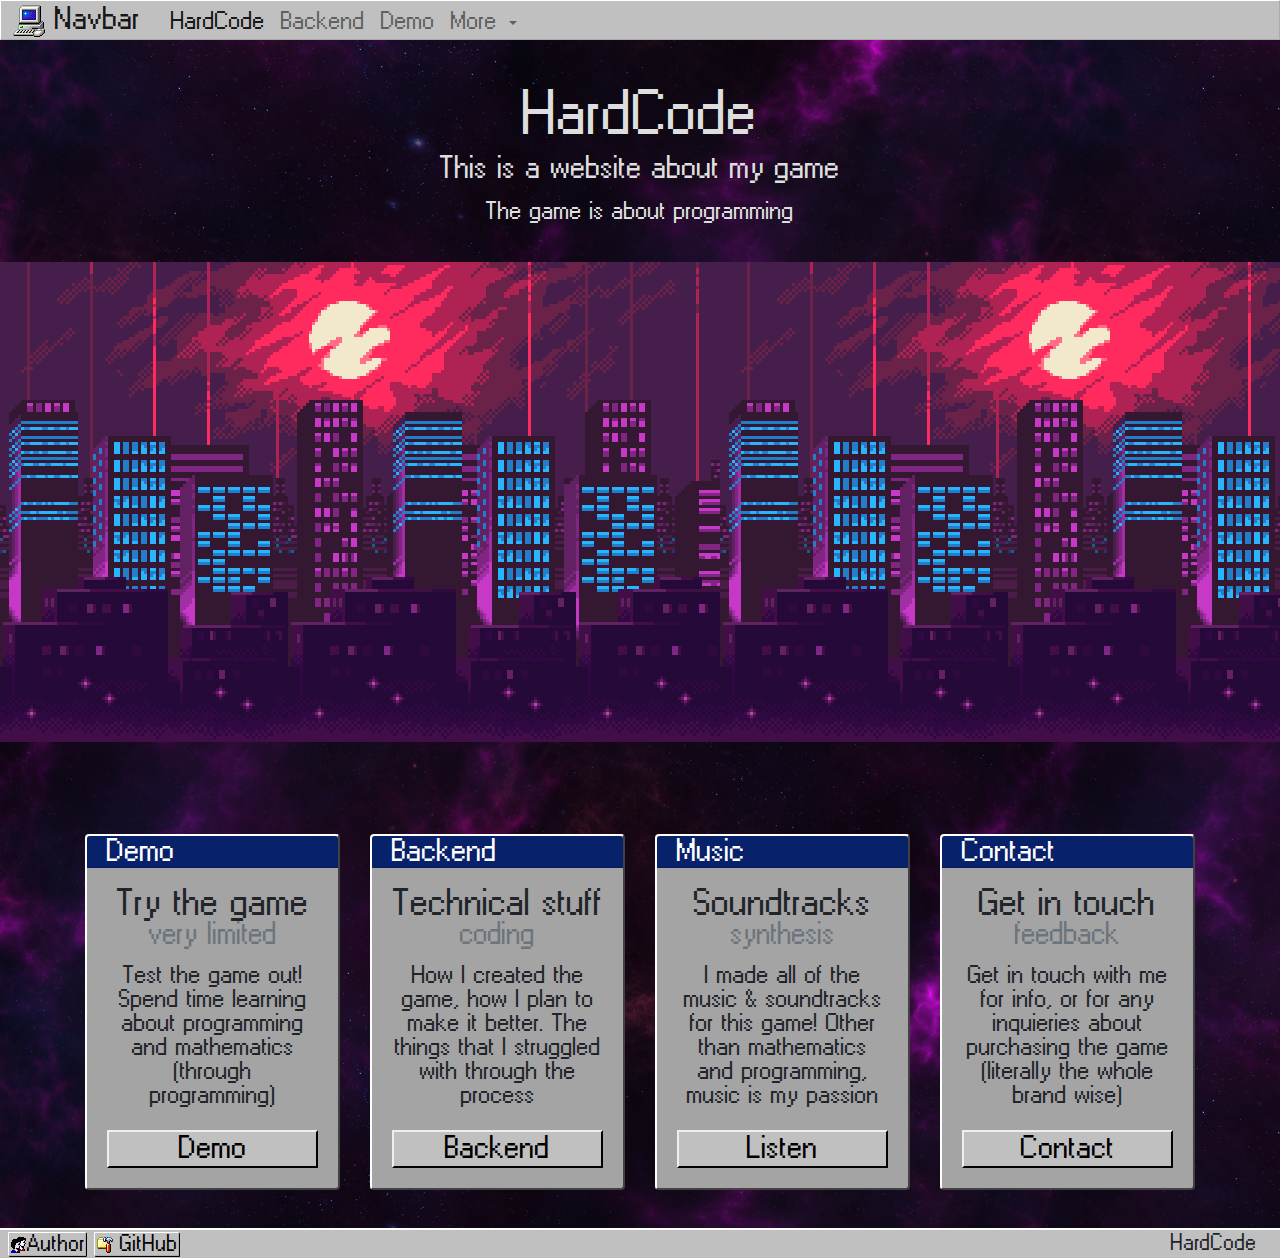
==== commit 5082a29e: "Push" ====
--- a/index.html
+++ b/index.html
@@ -5,7 +5,7 @@
     <meta charset="utf-8">
     <title>HardCode</title>
     <meta name="viewport" content="width=device-width, minimum-scale=1.0" />
-    <meta author="Alex B" />
+    <meta author="Mathew Migliore" />
     <meta property="og:image" content="assets/preview.png" />
 
     <link rel="shortcut icon" href="assets/icons/computer-3.png" type="image/png">
@@ -16,7 +16,7 @@
 
 </head>
 
-<body class="windows-scrollbar">
+<body class="windows-scrollbar bg-nebula">
 
     <!-- Navbar -->
     <nav class="navbar navbar-expand-lg navbar-light navbar-95 ">
@@ -31,20 +31,20 @@
                     <a class="nav-link" href="index.html">HardCode <span class="sr-only">(current)</span></a>
                 </li>
                 <li class="nav-item">
-                    <a class="nav-link" href="#">Storyline</a>
+                    <a class="nav-link" href="backend.html">Backend</a>
                 </li>
                 <li class="nav-item">
-                    <a class="nav-link" href="#">Demo</a>
+                    <a class="nav-link" href="demo.html">Demo</a>
                 </li>
                 <li class="nav-item dropdown">
                     <a class="nav-link dropdown-toggle" href="#" id="navbarDropdownMenuLink" role="button" data-toggle="dropdown" aria-haspopup="true" aria-expanded="false">
                         More
                     </a>
                     <div class="dropdown-menu" aria-labelledby="navbarDropdownMenuLink">
-                        <a class="dropdown-item" href="#">About</a>
-                        <a class="dropdown-item" href="#">Backend</a>
-                        <a class="dropdown-item" href="#">Music</a>
-                        <a class="dropdown-item" href="#">Contact</a>
+                        <a class="dropdown-item" href="about.html">About</a>
+                        <a class="dropdown-item" href="storyline.html">Storyline</a>
+                        <a class="dropdown-item" href="soundtracks.html">Music</a>
+                        <a class="dropdown-item" href="contact.html">Contact</a>
                     </div>
                 </li>
             </ul>
@@ -54,7 +54,7 @@
 
     <!-- Header -->
 
-    <div class="pricing-header px-3 py-3 pt-md-5 pb-md-4 mx-auto text-center">
+    <div class="hardcode-header px-3 py-3 pt-md-5 pb-md-4 mx-auto text-center">
         <h1 class="mb-3">HardCode</h1>
         <p class="lead">This is a website about my game</p>
         <p>The game is about programming</p>
@@ -64,37 +64,11 @@
     </div>
     <!-- Not header -->
 
-    <div class="container">
-        <div class="row mb-5">
-            <!-- <div class="col-md-8 text-center">
-                <img src="assets/macbook-mockup.png" class="img-fluid">
-            </div> -->
-
-            <div class="col-md-4 my-auto">
-                <div class="card">
-                    <div class="card-header">
-                        <h5 class="my-0 font-weight-normal mb-1">Storyline</h5>
-                    </div>
-                    <div class="card-body">
-                        <ul class="list-unstyled mt-3 mb-4">
-                            <p>
-                                Some spoilers ahead! This is an in depth description
-                                about the storyline of the game. Don't click if you
-                                don't want to know
-                            </p> 
-                        </ul>
-                        <a href="storyline.html" class="btn btn-lg btn-block"><img src="assets/icons/internet_connection_wiz-5.png" class="icon-16"> Spoil me</a>
-                    </div>
-                </div>
-            </div>
-            
-        </div>
-    </div>
 
     <!-- Bootstrap cards -->
 
-    <div class="container" id="page-content">
-        <div class="card-deck mb-3 text-center">
+    <div class="container " id="page-content">
+        <div class="card-deck mt-3 mb-3 text-center">
 
             <div class="card w95 mb-4">
                 <div class="card-header">
@@ -172,10 +146,10 @@
     <footer class="taskbar">
         <div class="row" style="margin-right: 0px;">
             <div class="col-8">
-                <a href="//alex-b.me" class="btn start-button"><img src="assets/icons/users-1.png" class="icon-16">Author</a>
-                <a href="https://github.com/AlexBSoft/win95.css" class="btn start-button"><img src="assets/icons/directory_folder_options-5.png" class="icon-16"> GitHub</a>
+                <a href="personal_page.html" class="btn start-button"><img src="assets/icons/users-1.png" class="icon-16">Author</a>
+                <a href="https://github.com/MathewMigliore/HardCodeSite" class="btn start-button"><img src="assets/icons/directory_folder_options-5.png" class="icon-16"> GitHub</a>
             </div>
-            <div class="col-4 time">By Alex B</div>
+            <div class="col-4 time">HardCode</div>
         </div>
 
     </footer>
--- a/assets/win95.css
+++ b/assets/win95.css
@@ -82,13 +82,25 @@
   z-index: 2;
 }
 
+.hardcode-header{
+    color: rgb(222, 222, 222);
+}
+
 .bg-cloud{
     background: url(clouds2.jpg) repeat-x;
     color:#212529;
     height: 100%;
 }
+
+.bg-nebula{
+    background: url(PurpleNebula.png) repeat;
+    color:#212529;
+    height: 100%;
+}
+
 .container-other {
     overflow: hidden;
+    /* position: absolute; */
   }
   
 .sliding-background {
@@ -96,7 +108,6 @@
     height: 512px;
     width: 5076px;
     animation: slide 60s linear infinite;
-
 }
 
 @keyframes slide {
@@ -116,7 +127,7 @@
 
 */
 ::-webkit-scrollbar {
-  width: 12px;
+  width: 24px;
 }
 ::-webkit-scrollbar-button:end:increment,::-webkit-scrollbar-button:start:decrement {
     display: block
@@ -258,6 +269,7 @@
 .card{
     border: solid;
     border-width: 2px;
+
     border-bottom-color: #424242;
     border-right-color: #424242;
     border-left-color: #fff;
@@ -265,6 +277,9 @@
     background: rgb(164, 164, 164);
     color:#212529;
     
+}
+.card-deck{
+    padding-top: 4%;
 }
 .card.square{
     border-radius: 0px;
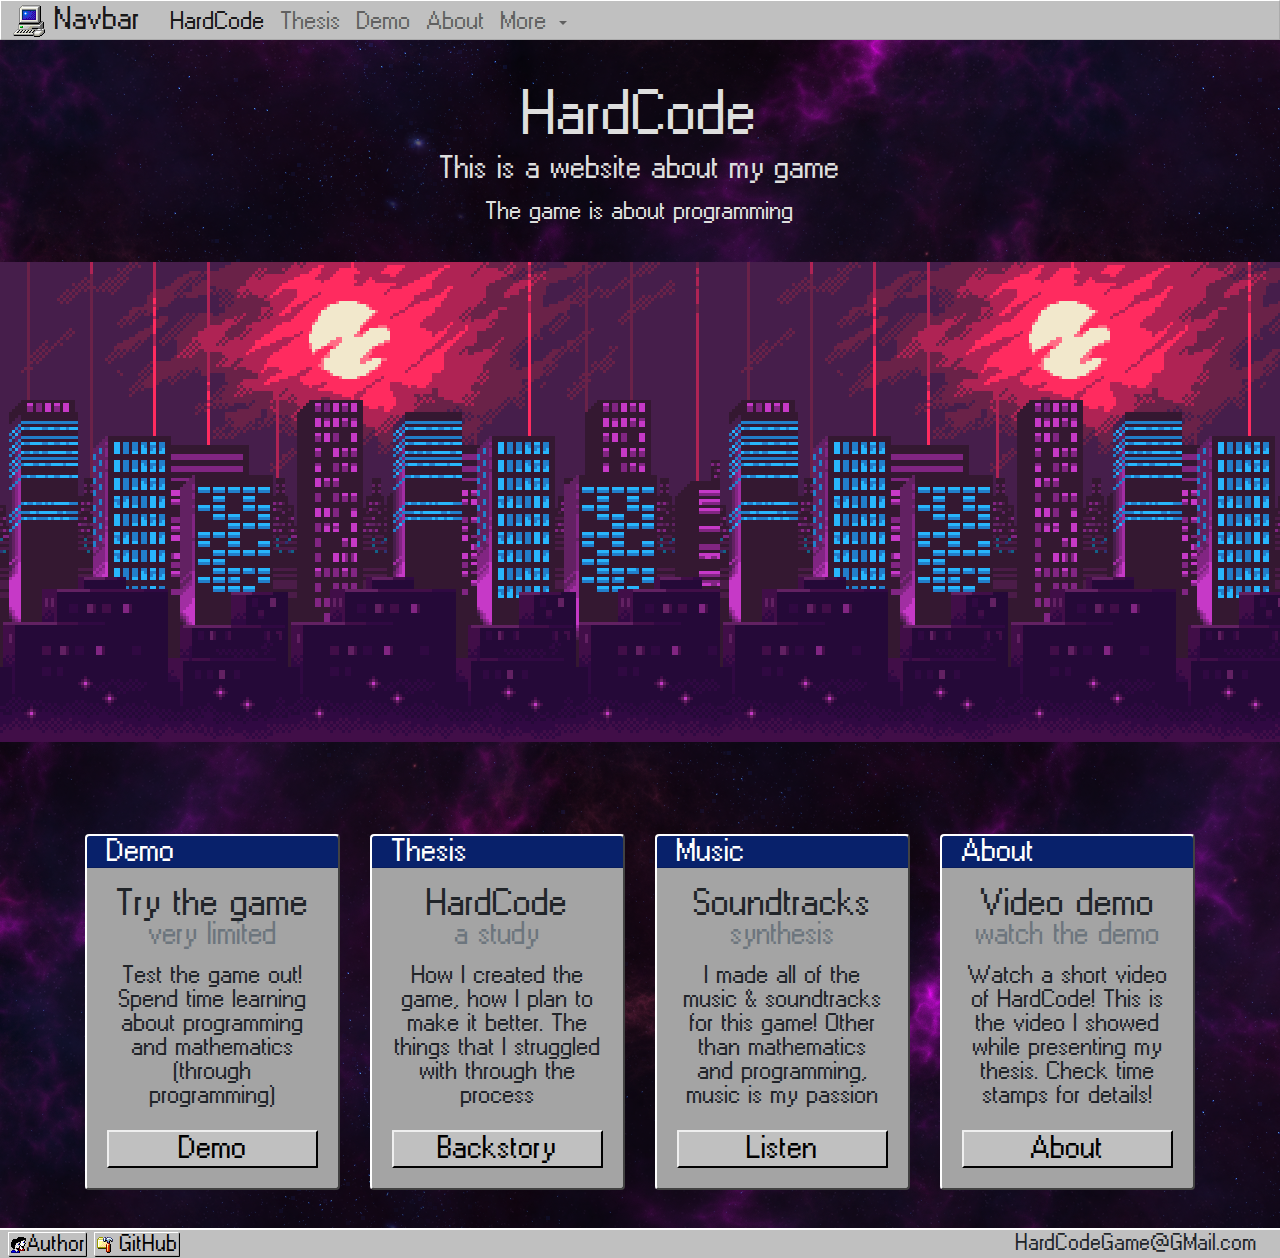
==== commit 881dd017: "push" ====
--- a/index.html
+++ b/index.html
@@ -31,20 +31,23 @@
                     <a class="nav-link" href="index.html">HardCode <span class="sr-only">(current)</span></a>
                 </li>
                 <li class="nav-item">
-                    <a class="nav-link" href="backend.html">Backend</a>
+                    <a class="nav-link" href="thesis.html">Thesis</a>
                 </li>
                 <li class="nav-item">
                     <a class="nav-link" href="demo.html">Demo</a>
+                </li>
+                <li class="nav-item">
+                    <a class="nav-link" href="about.html">About</a>
                 </li>
                 <li class="nav-item dropdown">
                     <a class="nav-link dropdown-toggle" href="#" id="navbarDropdownMenuLink" role="button" data-toggle="dropdown" aria-haspopup="true" aria-expanded="false">
                         More
                     </a>
                     <div class="dropdown-menu" aria-labelledby="navbarDropdownMenuLink">
-                        <a class="dropdown-item" href="about.html">About</a>
                         <a class="dropdown-item" href="storyline.html">Storyline</a>
                         <a class="dropdown-item" href="soundtracks.html">Music</a>
                         <a class="dropdown-item" href="contact.html">Contact</a>
+                        <a class="dropdown-item" href="aboutme.html">About Me</a>
                     </div>
                 </li>
             </ul>
@@ -82,23 +85,23 @@
                             and mathematics (through programming)
                         </p>
                     </ul>
-                    <a href="storyline.html" class="btn btn-lg btn-block btn-primary">Demo</a>
+                    <a href="demo.html" class="btn btn-lg btn-block btn-primary">Demo</a>
                 </div>
             </div>
 
             <div class="card w95 mb-4">
                 <div class="card-header">
-                    <h5 class="my-0 font-weight-normal mb-1">Backend</h5>
+                    <h5 class="my-0 font-weight-normal mb-1">Thesis</h5>
                 </div>
                 <div class="card-body">
-                    <h1 class="card-title pricing-card-title">Technical stuff <small class="text-muted">coding</small></h1>
+                    <h1 class="card-title pricing-card-title">HardCode <small class="text-muted"><br>a study</small></h1>
                     <ul class="list-unstyled mt-3 mb-4">
                         <p>
                             How I created the game, how I plan to make it better.
                             The things that I struggled with through the process
                         </p>
                     </ul>
-                    <a href="backend.html" class="btn btn-lg btn-block btn-primary">Backend</a>
+                    <a href="thesis.html" class="btn btn-lg btn-block btn-primary">Backstory</a>
                 </div>
             </div>
 
@@ -122,18 +125,16 @@
 
             <div class="card w95 mb-4">
                 <div class="card-header">
-                    <h5 class="my-0 font-weight-normal mb-1">Contact</h5>
+                    <h5 class="my-0 font-weight-normal mb-1">About</h5>
                 </div>
                 <div class="card-body">
-                    <h1 class="card-title pricing-card-title">Get in touch <small class="text-muted">feedback</small></h1>
+                    <h1 class="card-title pricing-card-title">Video demo<small class="text-muted"><br>watch the demo</small></h1>
                     <ul class="list-unstyled mt-3 mb-4">
                         <p>
-                            Get in touch with me for info, or for any
-                            inquieries about purchasing the game 
-                            (literally the whole brand wise) <br>
+                            Watch a short video of HardCode! This is the video I showed while presenting my thesis. Check time stamps for details!<br>
                         </p>
                     </ul>
-                    <a href="contact.html" class="btn btn-lg btn-block btn-primary">Contact</a>
+                    <a href="about.html" class="btn btn-lg btn-block btn-primary">About</a>
                 </div>
             </div>
 
@@ -149,7 +150,7 @@
                 <a href="personal_page.html" class="btn start-button"><img src="assets/icons/users-1.png" class="icon-16">Author</a>
                 <a href="https://github.com/MathewMigliore/HardCodeSite" class="btn start-button"><img src="assets/icons/directory_folder_options-5.png" class="icon-16"> GitHub</a>
             </div>
-            <div class="col-4 time">HardCode</div>
+            <div class="col-4 time">HardCodeGame@GMail.com</div>
         </div>
 
     </footer>
